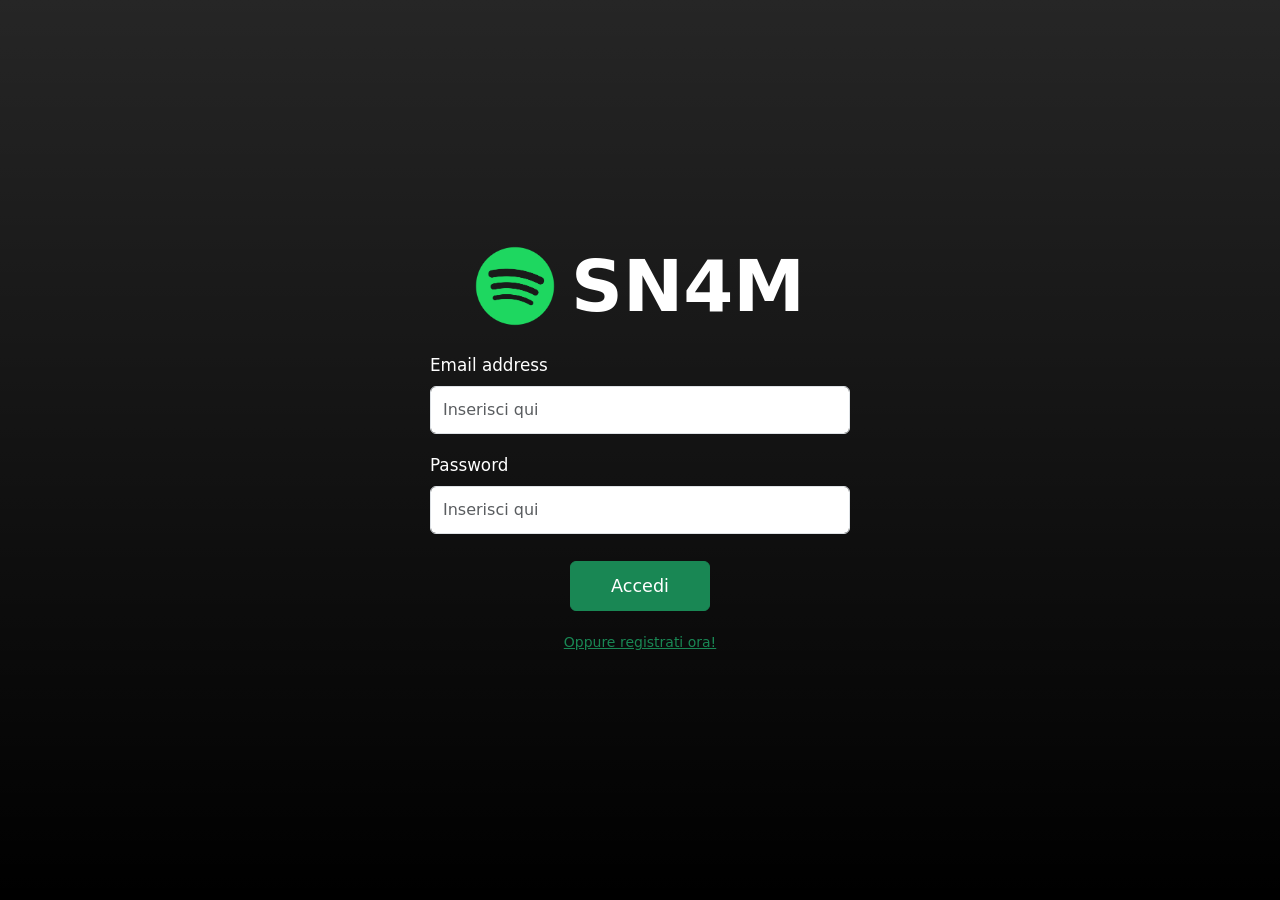
==== index.html @ 1ae20bd5 "sposto tutto cosi magari funziona su vercel" ====
<!doctype html>
<html lang="en">
    <head>
        <meta charset="utf-8">
        <meta name="viewport" content="width=device-width, initial-scale=1">
        <title>SN4M Login</title>
        <link href="https://cdn.jsdelivr.net/npm/bootstrap@5.3.8/dist/css/bootstrap.min.css" rel="stylesheet" integrity="sha384-sRIl4kxILFvY47J16cr9ZwB07vP4J8+LH7qKQnuqkuIAvNWLzeN8tE5YBujZqJLB" crossorigin="anonymous">
        <link rel="stylesheet" href="index.css">
    </head>
    <body>
        <!-- Div contenitore -->
        <div class="min-vh-100 d-flex align-items-center justify-content-center bg-black bg-gradient text-white p-3">
            
            <!-- Contenitore unico che racchiude Header e Form -->
            <div class="login-wrapper w-100 d-flex flex-column align-items-center">
                
                <!-- Intestazione -->
                <div class="d-flex align-items-center justify-content-center">
                    <img src="spotifyLogo.png" class="logo-img" alt="SN4Mlogo">
                    <h1 class="fw-bold mb-0 ms-3 logo-title">SN4M</h1>
                </div>

                <!-- Form di Login -->
                <form class="login-form w-100 d-flex flex-column align-items-center">
                    <!-- Campo Email -->
                    <div class="w-100">
                        <label for="email" class="form-label form-label-responsive">Email address</label>
                        <input type="email" class="form-control form-control-responsive" id="email" placeholder="Inserisci qui">
                    </div>
                    
                    <!-- Campo Password -->
                    <div class="w-100">
                        <label for="psw" class="form-label form-label-responsive">Password</label>
                        <input type="password" class="form-control form-control-responsive" id="psw" placeholder="Inserisci qui">
                    </div>
                    
                    <!-- Bottone Submit -->
                    <button type="submit" class="btn btn-success btn-submit mt-2">
                        Accedi
                    </button>
                    
                    <!-- Link registrati -->
                    <p class="text-center mb-0 link-text">
                        <small><a href="registrazioneUtente.html" class="link-success">Oppure registrati ora!</a></small>
                    </p>
                </form>

            </div>

        </div>
        <script src="index.js"></script>
        <script src="https://cdn.jsdelivr.net/npm/bootstrap@5.3.8/dist/js/bootstrap.bundle.min.js" integrity="sha384-FKyoEForCGlyvwx9Hj09JcYn3nv7wiPVlz7YYwJrWVcXK/BmnVDxM+D2scQbITxI" crossorigin="anonymous"></script>
    </body>
</html>
---- index.css ----
/* Custom Styles for Login Form */

/* Contenitore principale (Header + Form) */
.login-wrapper {
    max-width: clamp(300px, 82vw, 420px);
    gap: clamp(1.2rem, 3vh, 2rem);
}

/* Dimensioni dinamiche del Logo e del Titolo*/
.logo-img {
    width: clamp(55px, 15vw, 80px);
}

.logo-title {
    /* Testo aumentato: passa da un minimo di 2.5rem a un massimo di 4.5rem */
    font-size: clamp(2.5rem, 11vw, 4.5rem);
    line-height: 1;
}

/* Form e spaziatura interna */
.login-form {
    gap: clamp(0.8rem, 2.2vh, 1.2rem);
}

/* Etichette e campi di input */
.form-label-responsive {
    font-size: clamp(0.9rem, 2.5vw, 1.05rem);
}

.form-control-responsive {
    padding: clamp(0.5rem, 1.2vh, 0.75rem) 0.75rem;
}

/* Pulsante Submit */
.btn-submit {
    padding: clamp(0.5rem, 1.2vh, 0.75rem) clamp(1.5rem, 6vw, 2.5rem);
    font-size: clamp(0.95rem, 2.8vw, 1.1rem);
}

/* Testo del link di registrazione */
.link-text {
    font-size: clamp(0.85rem, 2.4vw, 1rem);
}
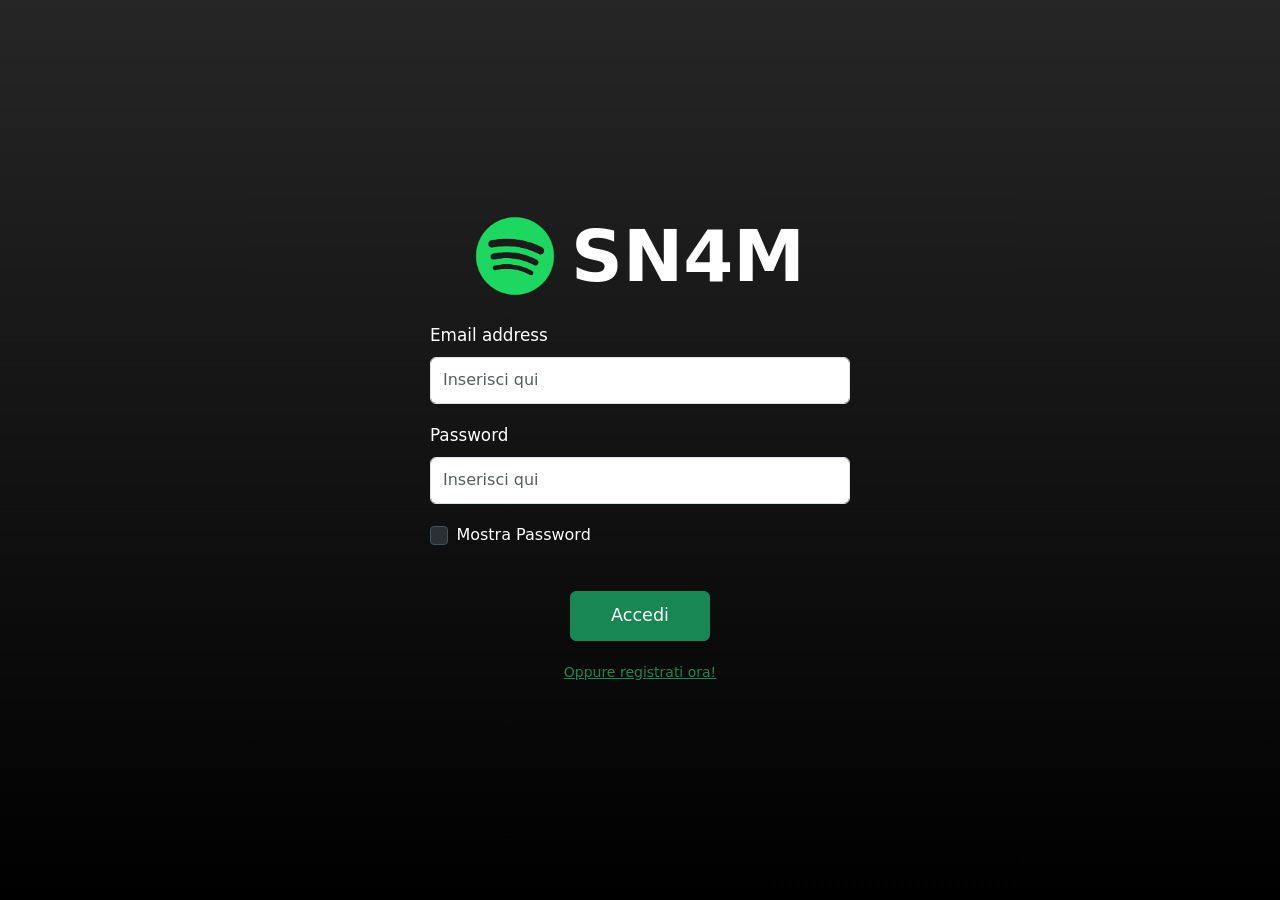
==== commit d9b1ea9f: "modifiche generali soprattutto la gestione della pagine home e index (login)" ====
--- a/index.html
+++ b/index.html
@@ -9,19 +9,21 @@
     </head>
     <body>
         <!-- Div contenitore -->
-        <div class="min-vh-100 d-flex align-items-center justify-content-center bg-black bg-gradient text-white p-3">
+        <div class="fullscreen-container bg-black bg-gradient text-white">
+        <!-- class="min-vh-100 d-flex align-items-center justify-content-center bg-black bg-gradient text-white"
+         magari serve in futuro per pagine che non debbano vedersi in una sola schermata ma magari devono scorrere verso il basso--> 
             
             <!-- Contenitore unico che racchiude Header e Form -->
             <div class="login-wrapper w-100 d-flex flex-column align-items-center">
                 
                 <!-- Intestazione -->
                 <div class="d-flex align-items-center justify-content-center">
-                    <img src="spotifyLogo.png" class="logo-img" alt="SN4Mlogo">
+                    <img src="immagini/spotifyLogo.png" class="logo-img" alt="SN4Mlogo">
                     <h1 class="fw-bold mb-0 ms-3 logo-title">SN4M</h1>
                 </div>
 
                 <!-- Form di Login -->
-                <form class="login-form w-100 d-flex flex-column align-items-center">
+                <form id="form-login" class="login-form w-100 d-flex flex-column align-items-center">
                     <!-- Campo Email -->
                     <div class="w-100">
                         <label for="email" class="form-label form-label-responsive">Email address</label>
@@ -33,11 +35,14 @@
                         <label for="psw" class="form-label form-label-responsive">Password</label>
                         <input type="password" class="form-control form-control-responsive" id="psw" placeholder="Inserisci qui">
                     </div>
+
+                    <div class="form-check d-flex align-items-center gap-2 mb-3 w-100 ps-0">
+                        <input type="checkbox" id="checkpsw" class="form-check-input m-0" onclick="togglePassword()">
+                        <label class="form-check-label link-text" for="checkpsw">Mostra Password</label>
+                    </div>
                     
                     <!-- Bottone Submit -->
-                    <button type="submit" class="btn btn-success btn-submit mt-2">
-                        Accedi
-                    </button>
+                    <button type="submit" class="btn btn-success btn-submit mt-2">Accedi</button>
                     
                     <!-- Link registrati -->
                     <p class="text-center mb-0 link-text">
--- a/index.css
+++ b/index.css
@@ -1,4 +1,16 @@
-/* Custom Styles for Login Form */
+/* Reset essenziale (rimossi width/height 100% inutili) */
+body {
+  margin: 0;
+}
+
+/* Contenitore a schermo intero fluido con padding dinamico */
+.fullscreen-container {
+  min-height: 100dvh;
+  display: flex;
+  /*flex-direction: column;*/
+  justify-content: center;
+  align-items: center;
+}
 
 /* Contenitore principale (Header + Form) */
 .login-wrapper {
@@ -40,4 +52,30 @@
 /* Testo del link di registrazione */
 .link-text {
     font-size: clamp(0.85rem, 2.4vw, 1rem);
+}
+
+/* Stile e allineamento per la Checkbox */
+.form-check-input {
+    width: 1.15em;
+    height: 1.15em;
+    border-radius: 4px; /* Border-radius uniforme */
+    cursor: pointer;
+    background-color: #2b3035; /* Sfondo scuro per integrarsi col tema */
+    border: 1px solid #495057;
+}
+
+/* Colore verde quando viene selezionata */
+.form-check-input:checked {
+    background-color: #198754;
+    border-color: #198754;
+}
+
+.form-check-input:focus {
+    box-shadow: 0 0 0 0.25rem rgba(25, 135, 84, 0.25);
+}
+
+/* Rende cliccabile anche il testo dell'etichetta */
+.form-check-label {
+    cursor: pointer;
+    user-select: none; /* Impedisce la selezione accidentale del testo al doppio click */
 }
